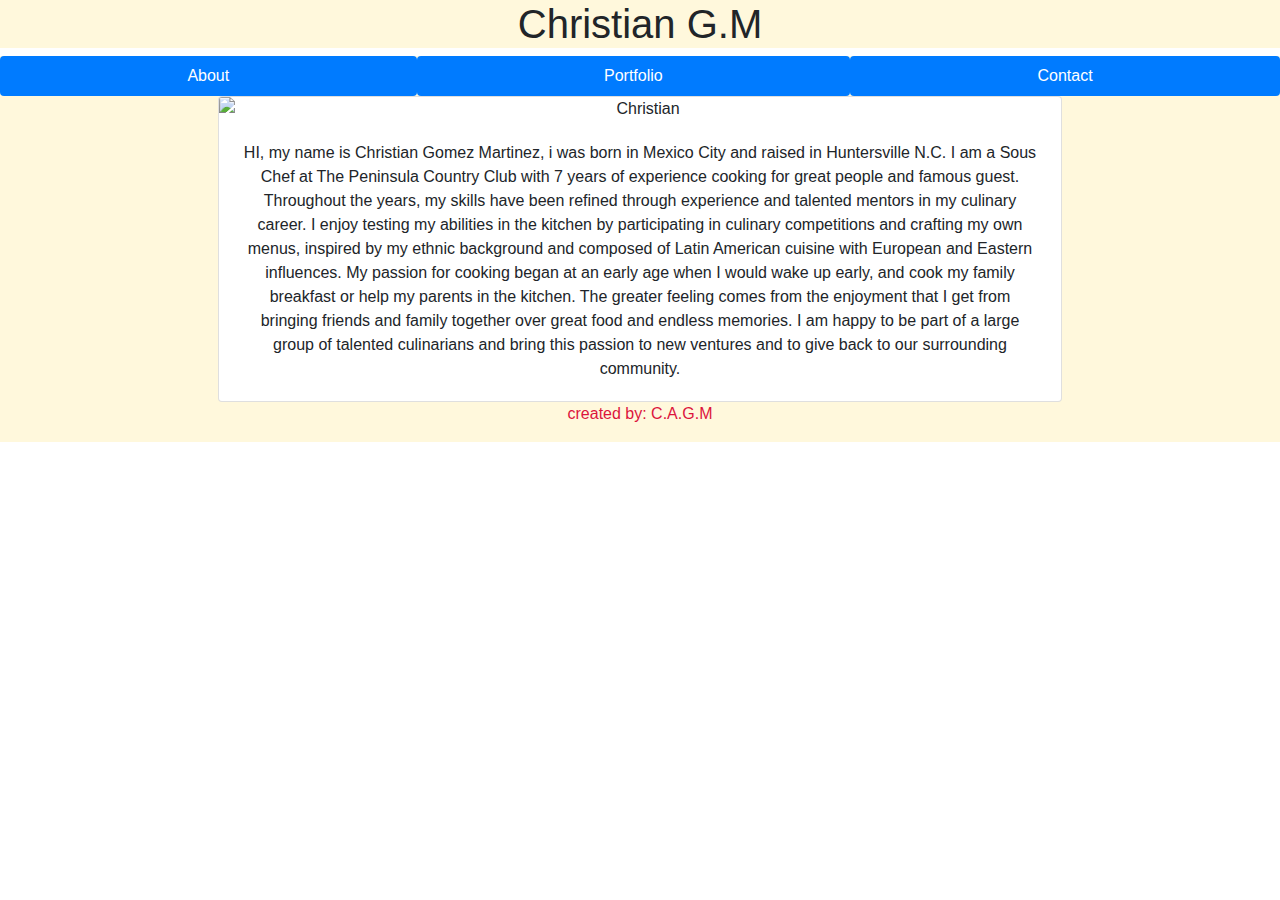
==== index.html @ ed450af5 "completed the information for index.html" ====
<!DOCTYPE html>
<html lang="en-us">
    
<head>
    <meta charset="UTF-8">
    <title>Bootstrap-responsive-portfolio</title>
    <link rel="stylesheet" href="styles.css">
    <link rel="stylesheet" href="https://stackpath.bootstrapcdn.com/bootstrap/4.4.1/css/bootstrap.min.css" integrity="sha384-Vkoo8x4CGsO3+Hhxv8T/Q5PaXtkKtu6ug5TOeNV6gBiFeWPGFN9MuhOf23Q9Ifjh" crossorigin="anonymous">
</head>

<body>
   
        <div class="row">
            <div class="col-md-12">
                <!--Heading-->
                <h1>Christian G.M</h1>
            </div>    
        </div>
            <div class="row">
            <div class="col-md-12">
            <!--Nav bar buttons-->
            <ul class="nav nav-pills nav-fill">
                <li class="nav-item">
                <a class="nav-link active" href="#">About</a>
                </li>
                <li class="nav-item">
                <a class="nav-link active" href="#">Portfolio</a>
                </li>
                <li class="nav-item">
                <a class="nav-link active" href="#">Contact</a>
                </li>
            </ul>
            </div>
            </div>
        <!--card-->
<div class="section">        
    <main class="row">
        <div class="col-md-2"></div>
        <div class="col-md-8">
            <div class="card text-center">
                <img src="https://ca.slack-edge.com/T011LHFNDU2-U011MGNT8CB-4358d42699df-512" class="card-img-top" alt="Christian">
                <div class="card-body">
                    <p class="card-text">HI, my name is Christian Gomez Martinez, i was born in Mexico City and raised in Huntersville N.C. I am a Sous Chef at The Peninsula Country Club with 7 years of experience cooking for great people and famous guest. Throughout the years, my skills have been refined through experience and talented mentors in my culinary career. I enjoy testing my abilities in the kitchen by participating in culinary competitions and crafting my own menus, inspired by my ethnic background and composed of Latin American cuisine with European and Eastern influences. My passion for cooking began at an early age when I would wake up early, and cook my family breakfast or help my parents in the kitchen. The greater feeling comes from the enjoyment that I get from bringing friends and family together over great food and endless memories. I am happy to be part of a large group of talented culinarians and bring this passion to new ventures and to give back to our surrounding community.</p>
                </div>
            </div>
        </div>
        <div class="col-md-2"></div>
    </main>
</div>
</body>

<footer>
    <div class="section">
        <div class="row">
            <div class="col-md-4"></div>
            <div id="footer" class="col-md-4">
                <p>created by: C.A.G.M</p>
            </div>
            <div class="col-md-4"></div>
        </div>
    </div>
</footer>
---- styles.css ----
h1 {
    text-align: center;
    background-color: cornsilk;
}

.section {
    background-color: cornsilk;
}

.nav {
    background-color: cornsilk;
}

#footer {
    text-align: center;
    color: crimson;
}
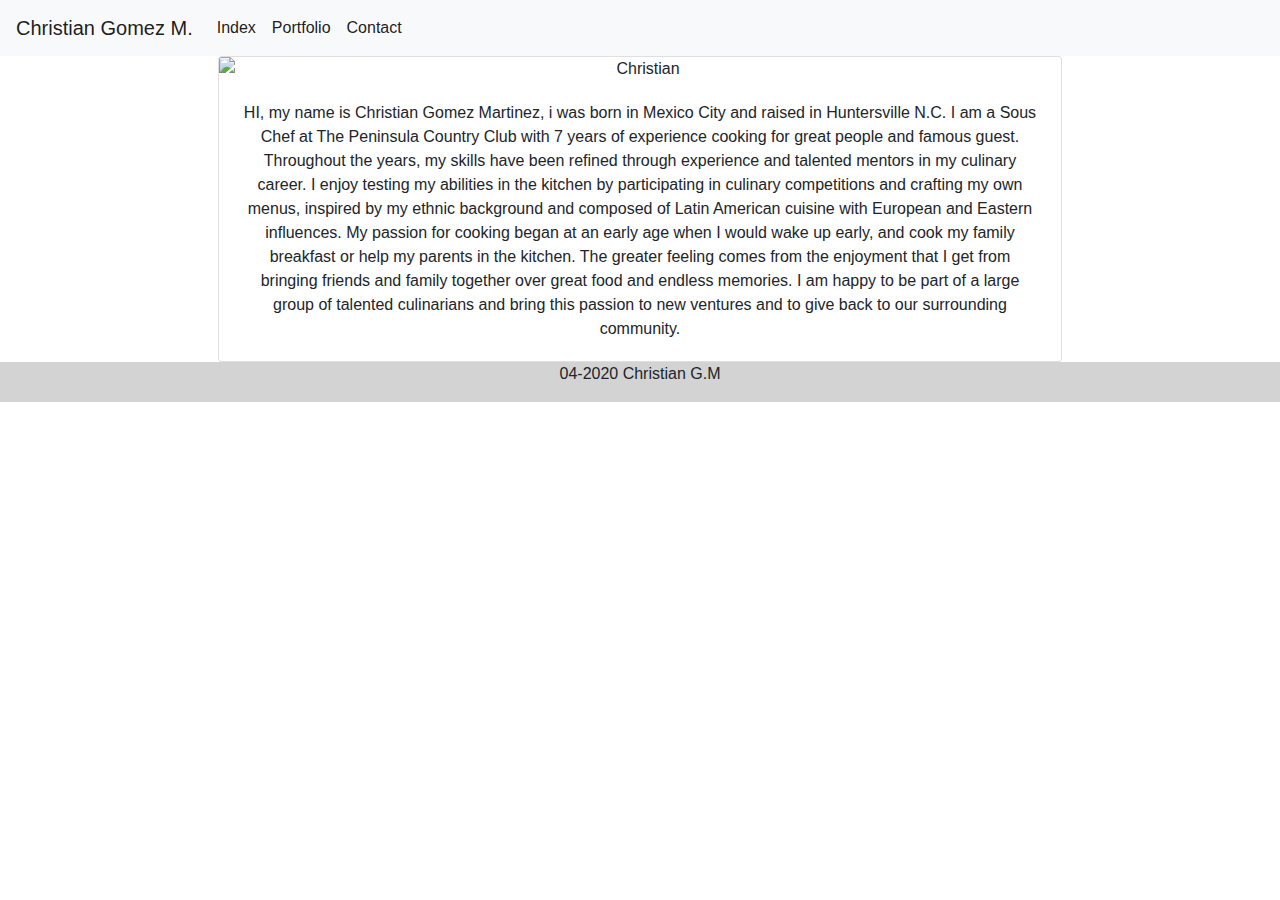
==== commit 3ad63c3c: "all forms are in place" ====
--- a/index.html
+++ b/index.html
@@ -3,37 +3,34 @@
     
 <head>
     <meta charset="UTF-8">
-    <title>Bootstrap-responsive-portfolio</title>
+    <meta name="viewport" content="width=device-width, initial-scale=1.0">
     <link rel="stylesheet" href="styles.css">
     <link rel="stylesheet" href="https://stackpath.bootstrapcdn.com/bootstrap/4.4.1/css/bootstrap.min.css" integrity="sha384-Vkoo8x4CGsO3+Hhxv8T/Q5PaXtkKtu6ug5TOeNV6gBiFeWPGFN9MuhOf23Q9Ifjh" crossorigin="anonymous">
+    <title>Bootstrap-responsive-portfolio</title>
 </head>
 
 <body>
-   
-        <div class="row">
-            <div class="col-md-12">
-                <!--Heading-->
-                <h1>Christian G.M</h1>
-            </div>    
+    <nav class="navbar navbar-expand-md navbar-light bg-light">
+        <a class="navbar-brand" href="#">Christian Gomez M.</a>
+        <button class="navbar-toggler" type="button" data-toggle="collapse" data-target="#navbarTogglerDemo02" aria-controls="navbarTogglerDemo02" aria-expanded="false" aria-label="Toggle navigation">
+          <span class="navbar-toggler-icon"></span>
+        </button>
+      
+        <div class="collapse navbar-collapse" id="navbarTogglerDemo02">
+          <ul class="navbar-nav mr-auto mt-2 mt-lg-0">
+            <li class="nav-item active">
+              <a class="nav-link" href="#">Index <span class="sr-only">(current)</span></a>
+            </li>
+            <li class="nav-item active">
+                <a class="nav-link" href="#">Portfolio <span class="sr-only">(current)</span></a>
+              </li>
+              <li class="nav-item active">
+                <a class="nav-link" href="#">Contact <span class="sr-only">(current)</span></a>
+              </li>
+          </ul>
         </div>
-            <div class="row">
-            <div class="col-md-12">
-            <!--Nav bar buttons-->
-            <ul class="nav nav-pills nav-fill">
-                <li class="nav-item">
-                <a class="nav-link active" href="#">About</a>
-                </li>
-                <li class="nav-item">
-                <a class="nav-link active" href="#">Portfolio</a>
-                </li>
-                <li class="nav-item">
-                <a class="nav-link active" href="#">Contact</a>
-                </li>
-            </ul>
-            </div>
-            </div>
-        <!--card-->
-<div class="section">        
+      </nav>   
+        <!--card-->       
     <main class="row">
         <div class="col-md-2"></div>
         <div class="col-md-8">
@@ -46,17 +43,24 @@
         </div>
         <div class="col-md-2"></div>
     </main>
+    </div>
+
+<script src="https://code.jquery.com/jquery-3.4.1.slim.min.js" integrity="sha384-J6qa4849blE2+poT4WnyKhv5vZF5SrPo0iEjwBvKU7imGFAV0wwj1yYfoRSJoZ+n" crossorigin="anonymous"></script>
+<script src="https://cdn.jsdelivr.net/npm/popper.js@1.16.0/dist/umd/popper.min.js" integrity="sha384-Q6E9RHvbIyZFJoft+2mJbHaEWldlvI9IOYy5n3zV9zzTtmI3UksdQRVvoxMfooAo" crossorigin="anonymous"></script>
+<script src="https://stackpath.bootstrapcdn.com/bootstrap/4.4.1/js/bootstrap.min.js" integrity="sha384-wfSDF2E50Y2D1uUdj0O3uMBJnjuUD4Ih7YwaYd1iqfktj0Uod8GCExl3Og8ifwB6" crossorigin="anonymous"></script>
 </div>
-</body>
-
+<!--footer-->
 <footer>
     <div class="section">
         <div class="row">
             <div class="col-md-4"></div>
-            <div id="footer" class="col-md-4">
-                <p>created by: C.A.G.M</p>
+            <div id="footer" class="col-md-4" style="text-align: center;">
+                <p>04-2020 Christian G.M</p>
             </div>
             <div class="col-md-4"></div>
         </div>
     </div>
 </footer>
+</body>
+
+
--- a/styles.css
+++ b/styles.css
@@ -1,17 +1,5 @@
-h1 {
-    text-align: center;
-    background-color: cornsilk;
-}
-
-.section {
-    background-color: cornsilk;
-}
-
-.nav {
-    background-color: cornsilk;
-}
-
-#footer {
-    text-align: center;
-    color: crimson;
+footer {
+    border: lightgray;
+    background-color: lightgray;
+    width: auto;
 }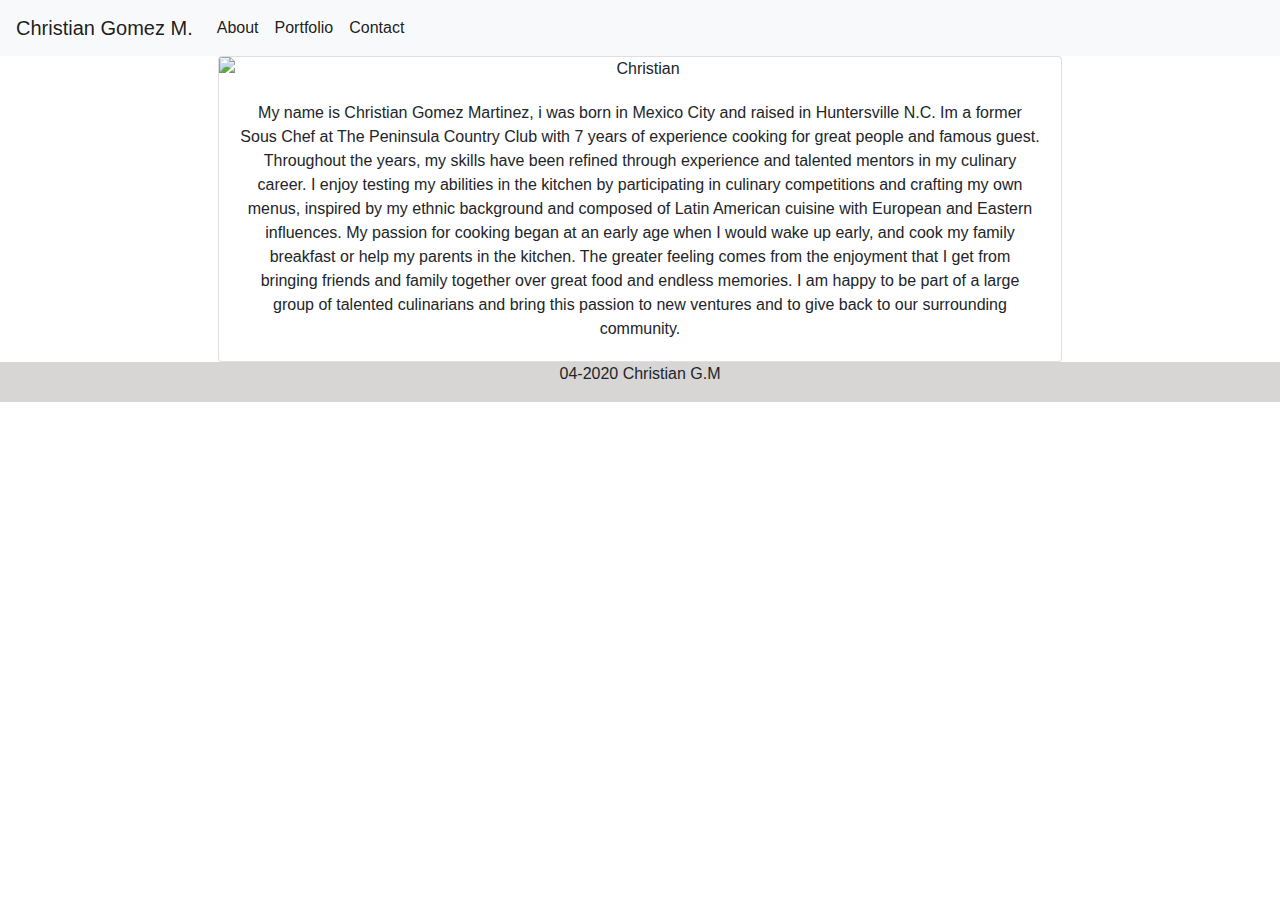
==== commit e5e69b45: "href updated. linked all pages" ====
--- a/index.html
+++ b/index.html
@@ -6,12 +6,12 @@
     <meta name="viewport" content="width=device-width, initial-scale=1.0">
     <link rel="stylesheet" href="styles.css">
     <link rel="stylesheet" href="https://stackpath.bootstrapcdn.com/bootstrap/4.4.1/css/bootstrap.min.css" integrity="sha384-Vkoo8x4CGsO3+Hhxv8T/Q5PaXtkKtu6ug5TOeNV6gBiFeWPGFN9MuhOf23Q9Ifjh" crossorigin="anonymous">
-    <title>Bootstrap-responsive-portfolio</title>
+    <title>About</title>
 </head>
 
 <body>
     <nav class="navbar navbar-expand-md navbar-light bg-light">
-        <a class="navbar-brand" href="#">Christian Gomez M.</a>
+        <a class="navbar-brand" href="index.html">Christian Gomez M.</a>
         <button class="navbar-toggler" type="button" data-toggle="collapse" data-target="#navbarTogglerDemo02" aria-controls="navbarTogglerDemo02" aria-expanded="false" aria-label="Toggle navigation">
           <span class="navbar-toggler-icon"></span>
         </button>
@@ -19,13 +19,13 @@
         <div class="collapse navbar-collapse" id="navbarTogglerDemo02">
           <ul class="navbar-nav mr-auto mt-2 mt-lg-0">
             <li class="nav-item active">
-              <a class="nav-link" href="#">Index <span class="sr-only">(current)</span></a>
+              <a class="nav-link" href="index.html">About <span class="sr-only">(current)</span></a>
             </li>
             <li class="nav-item active">
-                <a class="nav-link" href="#">Portfolio <span class="sr-only">(current)</span></a>
+                <a class="nav-link" href="portfolio.html">Portfolio <span class="sr-only">(current)</span></a>
               </li>
               <li class="nav-item active">
-                <a class="nav-link" href="#">Contact <span class="sr-only">(current)</span></a>
+                <a class="nav-link" href="contact.html">Contact <span class="sr-only">(current)</span></a>
               </li>
           </ul>
         </div>
@@ -37,7 +37,7 @@
             <div class="card text-center">
                 <img src="https://ca.slack-edge.com/T011LHFNDU2-U011MGNT8CB-4358d42699df-512" class="card-img-top" alt="Christian">
                 <div class="card-body">
-                    <p class="card-text">HI, my name is Christian Gomez Martinez, i was born in Mexico City and raised in Huntersville N.C. I am a Sous Chef at The Peninsula Country Club with 7 years of experience cooking for great people and famous guest. Throughout the years, my skills have been refined through experience and talented mentors in my culinary career. I enjoy testing my abilities in the kitchen by participating in culinary competitions and crafting my own menus, inspired by my ethnic background and composed of Latin American cuisine with European and Eastern influences. My passion for cooking began at an early age when I would wake up early, and cook my family breakfast or help my parents in the kitchen. The greater feeling comes from the enjoyment that I get from bringing friends and family together over great food and endless memories. I am happy to be part of a large group of talented culinarians and bring this passion to new ventures and to give back to our surrounding community.</p>
+                    <p class="card-text">My name is Christian Gomez Martinez, i was born in Mexico City and raised in Huntersville N.C. Im a former Sous Chef at The Peninsula Country Club with 7 years of experience cooking for great people and famous guest. Throughout the years, my skills have been refined through experience and talented mentors in my culinary career. I enjoy testing my abilities in the kitchen by participating in culinary competitions and crafting my own menus, inspired by my ethnic background and composed of Latin American cuisine with European and Eastern influences. My passion for cooking began at an early age when I would wake up early, and cook my family breakfast or help my parents in the kitchen. The greater feeling comes from the enjoyment that I get from bringing friends and family together over great food and endless memories. I am happy to be part of a large group of talented culinarians and bring this passion to new ventures and to give back to our surrounding community.</p>
                 </div>
             </div>
         </div>
--- a/styles.css
+++ b/styles.css
@@ -1,5 +1,5 @@
 footer {
     border: lightgray;
-    background-color: lightgray;
+    background-color: rgb(216, 213, 213);
     width: auto;
 }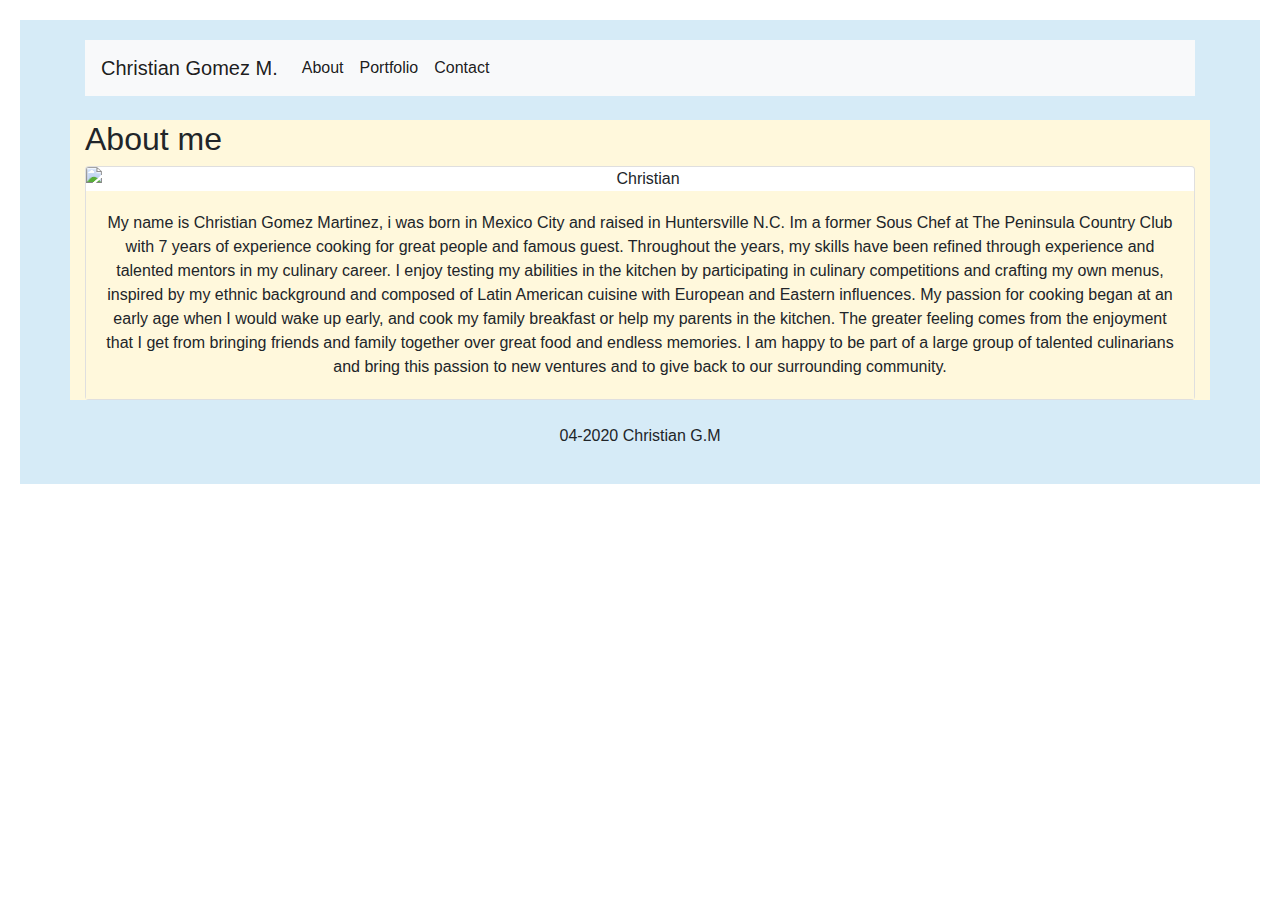
==== commit cf35d9c9: "updated bootstrap styles" ====
--- a/index.html
+++ b/index.html
@@ -7,9 +7,14 @@
     <link rel="stylesheet" href="styles.css">
     <link rel="stylesheet" href="https://stackpath.bootstrapcdn.com/bootstrap/4.4.1/css/bootstrap.min.css" integrity="sha384-Vkoo8x4CGsO3+Hhxv8T/Q5PaXtkKtu6ug5TOeNV6gBiFeWPGFN9MuhOf23Q9Ifjh" crossorigin="anonymous">
     <title>About</title>
+  
 </head>
 
 <body>
+<div class="page">
+  <div class="container">
+    <div class="row">
+      <div class="col-md-12">
     <nav class="navbar navbar-expand-md navbar-light bg-light">
         <a class="navbar-brand" href="index.html">Christian Gomez M.</a>
         <button class="navbar-toggler" type="button" data-toggle="collapse" data-target="#navbarTogglerDemo02" aria-controls="navbarTogglerDemo02" aria-expanded="false" aria-label="Toggle navigation">
@@ -18,10 +23,10 @@
       
         <div class="collapse navbar-collapse" id="navbarTogglerDemo02">
           <ul class="navbar-nav mr-auto mt-2 mt-lg-0">
-            <li class="nav-item active">
+              <li class="nav-item active">
               <a class="nav-link" href="index.html">About <span class="sr-only">(current)</span></a>
-            </li>
-            <li class="nav-item active">
+              </li>
+              <li class="nav-item active">
                 <a class="nav-link" href="portfolio.html">Portfolio <span class="sr-only">(current)</span></a>
               </li>
               <li class="nav-item active">
@@ -29,38 +34,43 @@
               </li>
           </ul>
         </div>
-      </nav>   
-        <!--card-->       
-    <main class="row">
-        <div class="col-md-2"></div>
-        <div class="col-md-8">
+    </nav>
+
+      <br>
+        <!--card-->
+    <main class="row" style="background-color: cornsilk;">      
+        <div class="col-md-12"></div>
+        <div class="col-md-12">
+          <h2>About me</h2>
             <div class="card text-center">
                 <img src="https://ca.slack-edge.com/T011LHFNDU2-U011MGNT8CB-4358d42699df-512" class="card-img-top" alt="Christian">
-                <div class="card-body">
+                <div class="card-body" style="background-color: cornsilk;">
                     <p class="card-text">My name is Christian Gomez Martinez, i was born in Mexico City and raised in Huntersville N.C. Im a former Sous Chef at The Peninsula Country Club with 7 years of experience cooking for great people and famous guest. Throughout the years, my skills have been refined through experience and talented mentors in my culinary career. I enjoy testing my abilities in the kitchen by participating in culinary competitions and crafting my own menus, inspired by my ethnic background and composed of Latin American cuisine with European and Eastern influences. My passion for cooking began at an early age when I would wake up early, and cook my family breakfast or help my parents in the kitchen. The greater feeling comes from the enjoyment that I get from bringing friends and family together over great food and endless memories. I am happy to be part of a large group of talented culinarians and bring this passion to new ventures and to give back to our surrounding community.</p>
                 </div>
             </div>
         </div>
-        <div class="col-md-2"></div>
+        <div class="col-md-12"></div>
     </main>
     </div>
+
 
 <script src="https://code.jquery.com/jquery-3.4.1.slim.min.js" integrity="sha384-J6qa4849blE2+poT4WnyKhv5vZF5SrPo0iEjwBvKU7imGFAV0wwj1yYfoRSJoZ+n" crossorigin="anonymous"></script>
 <script src="https://cdn.jsdelivr.net/npm/popper.js@1.16.0/dist/umd/popper.min.js" integrity="sha384-Q6E9RHvbIyZFJoft+2mJbHaEWldlvI9IOYy5n3zV9zzTtmI3UksdQRVvoxMfooAo" crossorigin="anonymous"></script>
 <script src="https://stackpath.bootstrapcdn.com/bootstrap/4.4.1/js/bootstrap.min.js" integrity="sha384-wfSDF2E50Y2D1uUdj0O3uMBJnjuUD4Ih7YwaYd1iqfktj0Uod8GCExl3Og8ifwB6" crossorigin="anonymous"></script>
 </div>
+<br>
 <!--footer-->
 <footer>
     <div class="section">
         <div class="row">
-            <div class="col-md-4"></div>
-            <div id="footer" class="col-md-4" style="text-align: center;">
+            <div id="footer" class="col-md-12" style="text-align: center";>
                 <p>04-2020 Christian G.M</p>
-            </div>
-            <div class="col-md-4"></div>
-        </div>
     </div>
-</footer>
+  </footer>
+</div>
+</div>    
+</div>
+</div>
 </body>
 
 
--- a/styles.css
+++ b/styles.css
@@ -1,5 +1,7 @@
-footer {
+
+.page {
+    margin: 20px;
+    padding: 20px;
     border: lightgray;
-    background-color: rgb(216, 213, 213);
-    width: auto;
+    background-color: rgb(214, 235, 247);
 }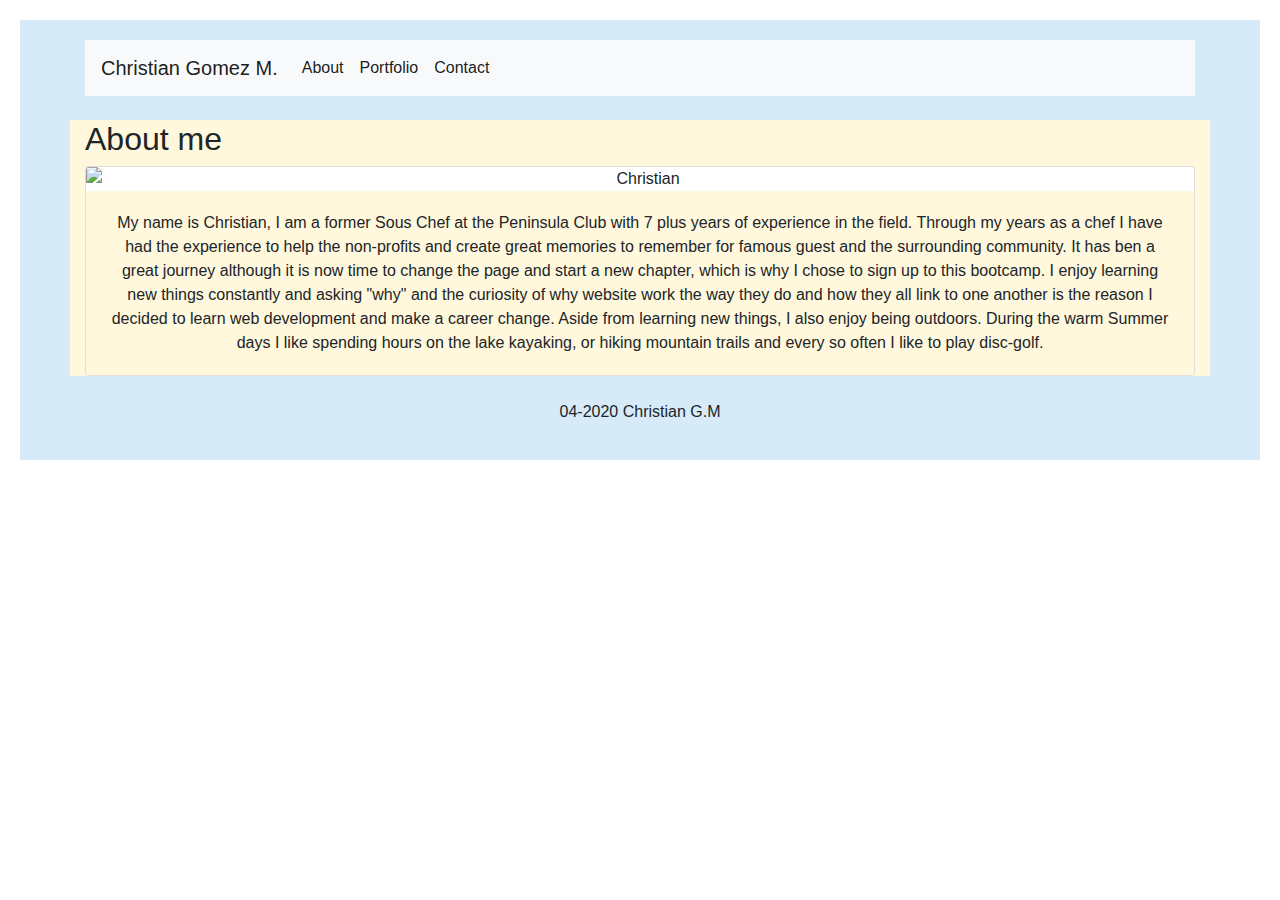
==== commit 6fb574c9: "bio" ====
--- a/index.html
+++ b/index.html
@@ -12,6 +12,7 @@
 
 <body>
 <div class="page">
+  <!--navbar-->
   <div class="container">
     <div class="row">
       <div class="col-md-12">
@@ -45,7 +46,7 @@
             <div class="card text-center">
                 <img src="https://ca.slack-edge.com/T011LHFNDU2-U011MGNT8CB-4358d42699df-512" class="card-img-top" alt="Christian">
                 <div class="card-body" style="background-color: cornsilk;">
-                    <p class="card-text">My name is Christian Gomez Martinez, i was born in Mexico City and raised in Huntersville N.C. Im a former Sous Chef at The Peninsula Country Club with 7 years of experience cooking for great people and famous guest. Throughout the years, my skills have been refined through experience and talented mentors in my culinary career. I enjoy testing my abilities in the kitchen by participating in culinary competitions and crafting my own menus, inspired by my ethnic background and composed of Latin American cuisine with European and Eastern influences. My passion for cooking began at an early age when I would wake up early, and cook my family breakfast or help my parents in the kitchen. The greater feeling comes from the enjoyment that I get from bringing friends and family together over great food and endless memories. I am happy to be part of a large group of talented culinarians and bring this passion to new ventures and to give back to our surrounding community.</p>
+                    <p class="card-text">My name is Christian, I am a former Sous Chef at the Peninsula Club with 7 plus years of experience in the field. Through my years as a chef I have had the experience to help the non-profits and create great memories to remember for famous guest and the surrounding community. It has ben a great journey although it is now time to change the page and start a new chapter, which is why I chose to sign up to this bootcamp. I enjoy learning new things constantly and asking "why" and the curiosity of why website work the way they do and how they all link to one another is the reason I decided to learn web development and make a career change. Aside from learning new things, I also enjoy being outdoors. During the warm Summer days I like spending hours on the lake kayaking, or hiking mountain trails and every so often I like to play disc-golf.</p>
                 </div>
             </div>
         </div>
--- a/styles.css
+++ b/styles.css
@@ -1,7 +1,6 @@
-
 .page {
     margin: 20px;
     padding: 20px;
     border: lightgray;
     background-color: rgb(214, 235, 247);
-}+}
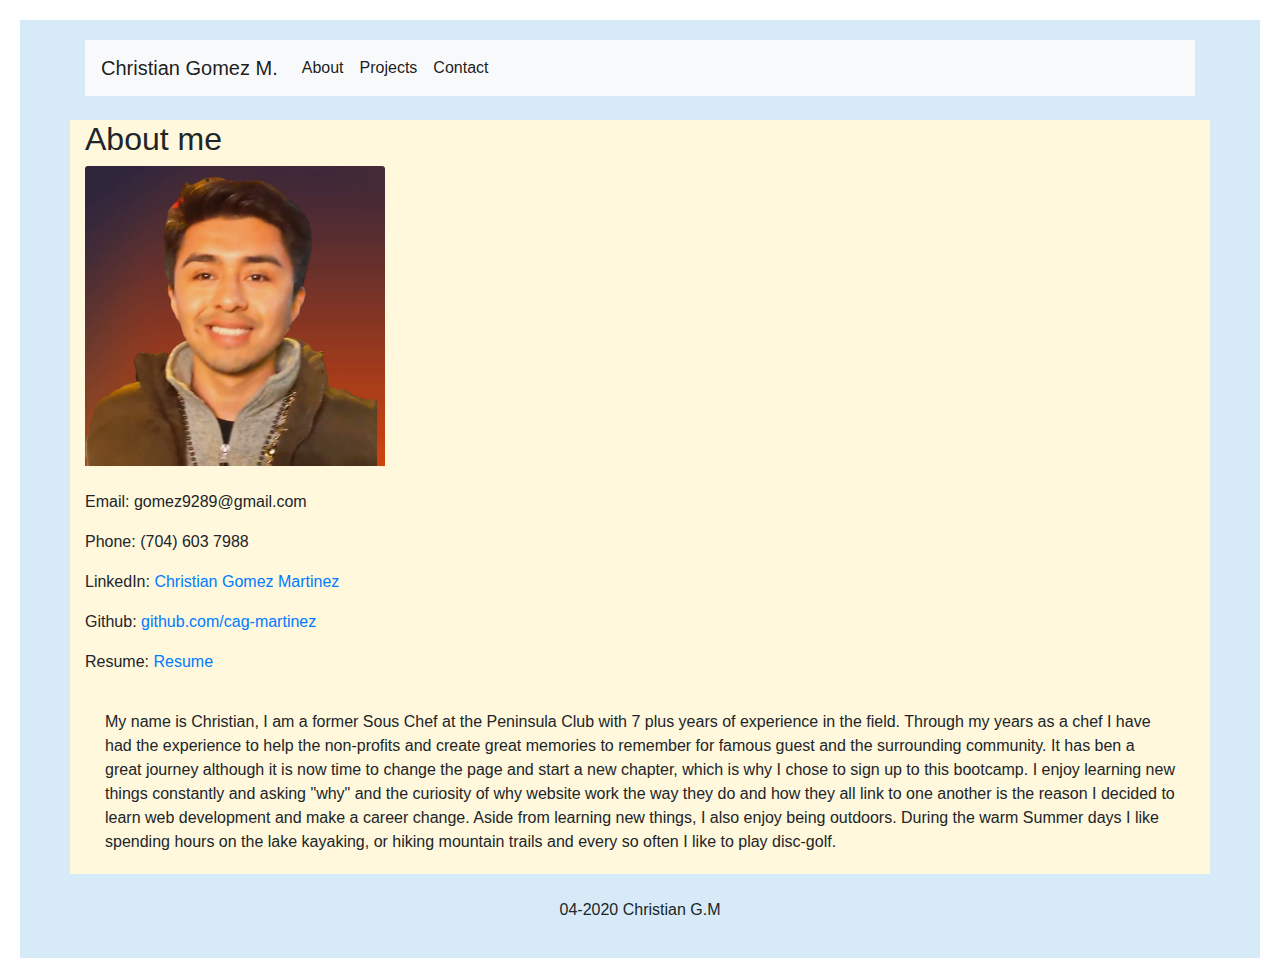
==== commit e1316b3c: "updates to about me page and projects" ====
--- a/index.html
+++ b/index.html
@@ -28,7 +28,7 @@
               <a class="nav-link" href="index.html">About <span class="sr-only">(current)</span></a>
               </li>
               <li class="nav-item active">
-                <a class="nav-link" href="portfolio.html">Portfolio <span class="sr-only">(current)</span></a>
+                <a class="nav-link" href="portfolio.html">Projects <span class="sr-only">(current)</span></a>
               </li>
               <li class="nav-item active">
                 <a class="nav-link" href="contact.html">Contact <span class="sr-only">(current)</span></a>
@@ -43,8 +43,16 @@
         <div class="col-md-12"></div>
         <div class="col-md-12">
           <h2>About me</h2>
-            <div class="card text-center">
-                <img src="https://ca.slack-edge.com/T011LHFNDU2-U011MGNT8CB-4358d42699df-512" class="card-img-top" alt="Christian">
+            <div>
+                <img src="assets/images/Picture.jpg" class="card-img-top" alt="Christian" style="width:300px;height:300px;">
+                <br>
+                <br>
+                <p>Email:<a> gomez9289@gmail.com</a></p>
+                <p>Phone:<a> (704) 603 7988 </a></p>
+                <p>LinkedIn:<a href="https://www.linkedin.com/feed/"> Christian Gomez Martinez<span class="sr-only">(current)</span></a></p>
+                <p>Github:<a href="https://github.com/cag-martinez"> github.com/cag-martinez<span class="sr-only">(current)</span></a></p>
+                <p>Resume:<a href="https://docs.google.com/document/d/1NTsNjjYgF2n6YYf3jRm6bfG6Z73nZ-nEy_nrsy2fxrI/edit?usp=sharing"> Resume<span class="sr-only">(current)</span></a></p>
+                
                 <div class="card-body" style="background-color: cornsilk;">
                     <p class="card-text">My name is Christian, I am a former Sous Chef at the Peninsula Club with 7 plus years of experience in the field. Through my years as a chef I have had the experience to help the non-profits and create great memories to remember for famous guest and the surrounding community. It has ben a great journey although it is now time to change the page and start a new chapter, which is why I chose to sign up to this bootcamp. I enjoy learning new things constantly and asking "why" and the curiosity of why website work the way they do and how they all link to one another is the reason I decided to learn web development and make a career change. Aside from learning new things, I also enjoy being outdoors. During the warm Summer days I like spending hours on the lake kayaking, or hiking mountain trails and every so often I like to play disc-golf.</p>
                 </div>
